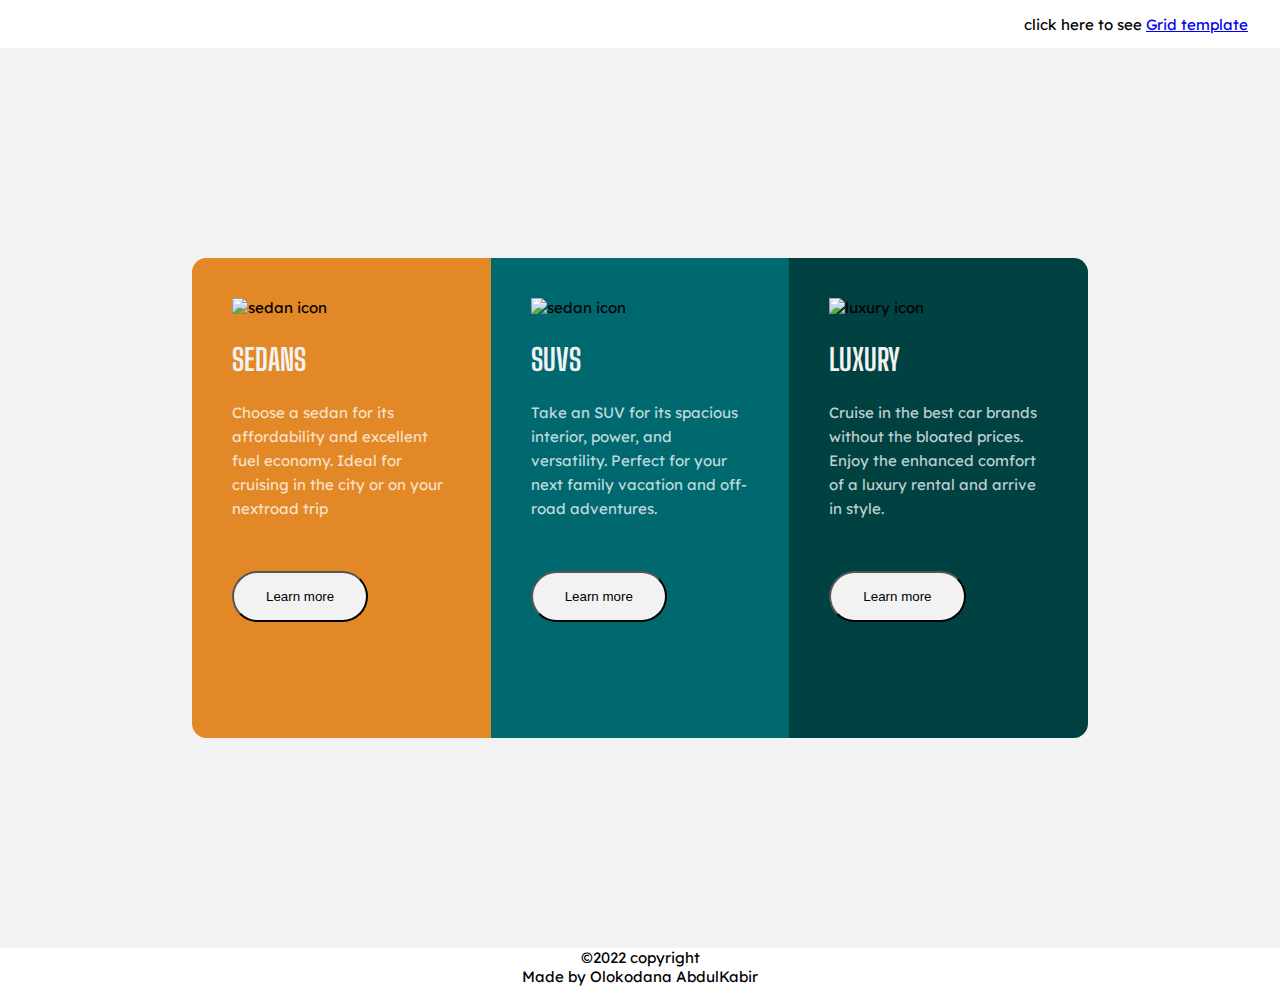
==== index.html @ 10800761 "Add files via upload" ====
<!DOCTYPE html>
<html>
  <head>
    <meta http-equiv="content-type" content="text/html; charset=utf-8" />
    <title>layout task</title>
    <link rel="icon" href="./image/favicon-32x32.png" type="image/png" sizes= "32 * 32"  />
    <link rel="stylesheet" href="style.css" type="text/css" media="all" />
  </head>
  <body>
    <header>
      <p>
        click here to see
        <a id="grid" href="grid.html">Grid template</a>
      </p>
    </header>
    <main class="container">
      <div class="wrapper">
        <!--first box -->
        <section class=" box sedan" >
          <img class="logo" src="./image/icon-sedans.svg" alt="sedan icon" />
          <h1 class="title">SEDANS</h1>
          <p>
            Choose a sedan for its affordability and excellent fuel economy. Ideal for cruising in the city or on your nextroad trip
          </p>
          <a class="button" href="#"><button>Learn more</button></a>
        </section>
        <!--second box -->
        <section class="box suv">
          <img class="logo" src="./image/icon-sedans.svg" alt="sedan icon" />
          <h1 class="title">SUVS</h1>
          <p>
            Take an SUV for its spacious interior, power, and versatility. Perfect for your next family vacation and off-road adventures.
          </p>
          <a class="button" href="#"><button>Learn more</button></a>
        </section>
        <!--third box -->
        <section class="box luxury">
          <img class="logo" src="./image/icon-luxury.svg" alt="luxury icon" />
          <h1 class="title">LUXURY</h1>
          <p>
            Cruise in the best car brands without the bloated prices. Enjoy the enhanced comfort of a luxury rental and arrive in style.
          </p>
          <a class="button" href="#"><button>Learn more</button></a>
        </section>
      </div>
    </main>
    <footer>
      &copy;2022 copyright 
      <p>Made by <span>Olokodana AbdulKabir</span></p>
    </footer>
  </body>
</html>
---- style.css ----
@import url('https://fonts.googleapis.com/css2?family=Big+Shoulders+Display:wght@700&display=swap');
@import url('https://fonts.googleapis.com/css2?family=Lexend+Deca&display=swap');
*{
  margin: 0;
  padding: 0;
  box-sizing: border-box;
}

body{
  display: flex;
  flex-direction: column;
  font-family: 'Lexend Deca', sans-serif;
  font-size: 15px;
  font-weight: 400;
}
header{
  height: 3rem;
  width: 100%;
  display: flex;
  margin: auto;
  padding-right: 2rem;
  justify-content: flex-end;
  align-items: center;
}

.container{
  width: 100%;
  height: 100vh;
  margin: auto;
  background-color: hsl(0, 0%, 95%);
  display: flex;
  flex-direction: column;
  justify-content: center;
  align-items: center;
}
.wrapper{
  max-width:70%;
  height: 30rem;
  margin: 2rem;
  display: flex;
  flex-direction: row;
  justify-content: center;
  align-items: center;
  border-radius: 0.9rem;
  overflow: hidden;
}
.box{
  margin: auto;
  display: flex;
  flex-direction: column;
  width: 100%;
  height: 100%;
  padding: 2.5rem;
}
.box .logo{ 
  display: flex;
  align-items: flex-start;
  justify-content: flex-start;
  width: 50%;
  height: auto;
}
.box .title{
  font-family: 'Big Shoulders Display', cursive;
  text-transform: uppercase;
  color: hsl(0, 0%, 95%);
  font-size: 30px;
  padding:1.5rem 0;
}
.box p{
  color: hsla(0, 0%, 100%, 0.75);
  line-height: 1.6;
}
.box .button{
  text-decoration: none;
}
button {
  background-color: hsl(0, 0%, 95%);
  padding: 1rem 2rem;
  border-radius: 2rem;
  margin-top: 50px;
  display: inline-block;
  transition: all .4s ease-in-out;
}
.button:hover{
  color:hsla(0, 0%, 100%, 0.75);
  background-color: transparent;
}
.sedan{
  background-color: hsl(31, 77%, 52%);
} 
.suv{
  background-color: hsl(184, 100%, 22%);
}

.luxury{
  background-color: hsl(179, 100%, 13%);
}

footer{
text-align: center;
margin: 0 auto;
}
/*
font-family: 'Lexend Deca', sans-serif;

font-family: 'Big Shoulders Display', cursive;
*/
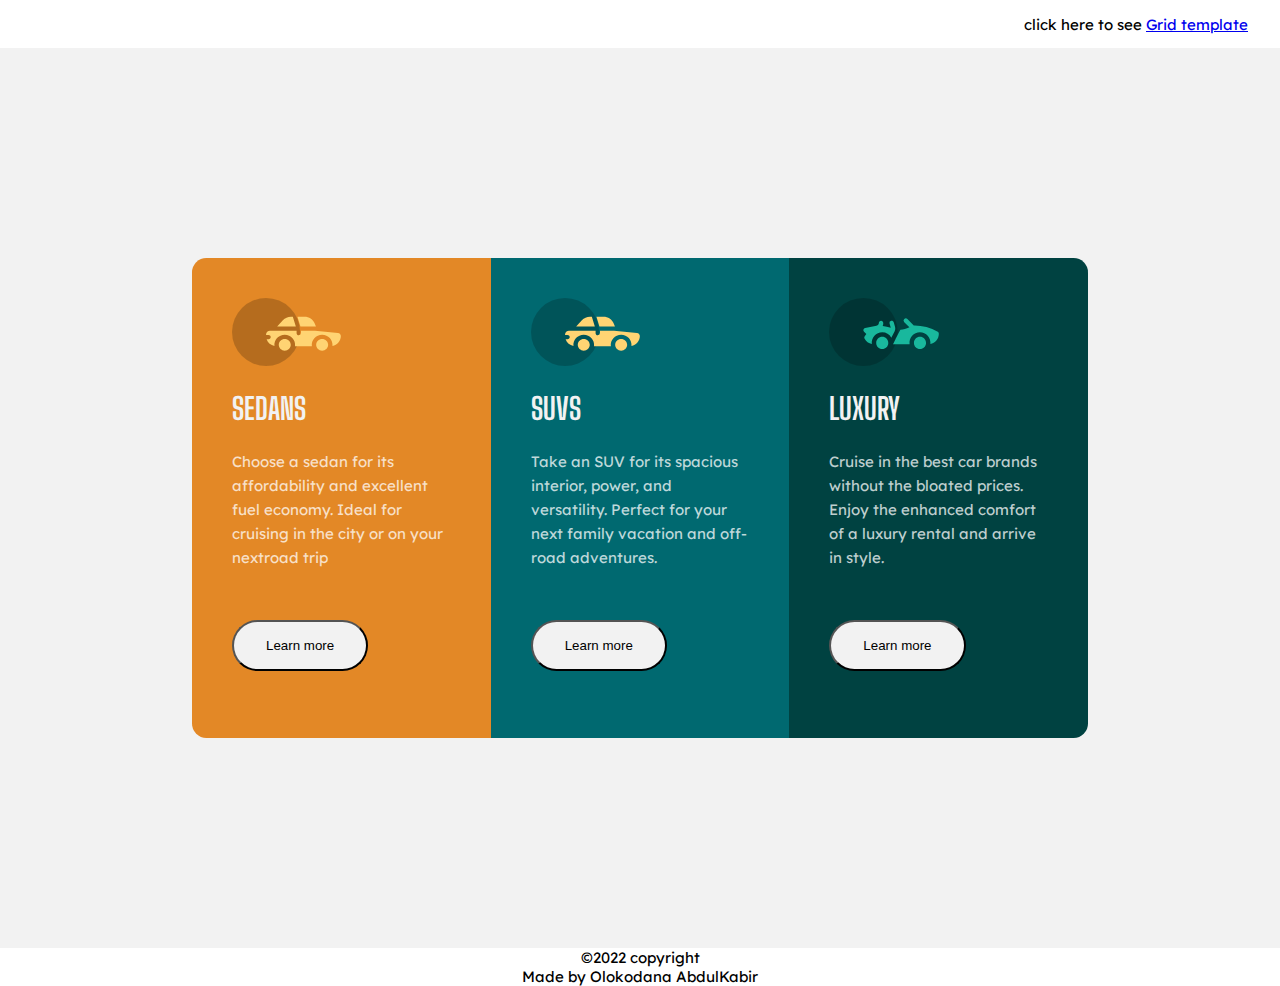
==== commit d3bdf2ff: "Update index.html" ====
--- a/index.html
+++ b/index.html
@@ -3,7 +3,7 @@
   <head>
     <meta http-equiv="content-type" content="text/html; charset=utf-8" />
     <title>layout task</title>
-    <link rel="icon" href="./image/favicon-32x32.png" type="image/png" sizes= "32 * 32"  />
+    <link rel="icon" href="favicon-32x32.png" type="image/png" sizes= "32 * 32"  />
     <link rel="stylesheet" href="style.css" type="text/css" media="all" />
   </head>
   <body>
@@ -17,7 +17,7 @@
       <div class="wrapper">
         <!--first box -->
         <section class=" box sedan" >
-          <img class="logo" src="./image/icon-sedans.svg" alt="sedan icon" />
+          <img class="logo" src="icon-sedans.svg" alt="sedan icon" />
           <h1 class="title">SEDANS</h1>
           <p>
             Choose a sedan for its affordability and excellent fuel economy. Ideal for cruising in the city or on your nextroad trip
@@ -26,7 +26,7 @@
         </section>
         <!--second box -->
         <section class="box suv">
-          <img class="logo" src="./image/icon-sedans.svg" alt="sedan icon" />
+          <img class="logo" src="icon-sedans.svg" alt="sedan icon" />
           <h1 class="title">SUVS</h1>
           <p>
             Take an SUV for its spacious interior, power, and versatility. Perfect for your next family vacation and off-road adventures.
@@ -35,7 +35,7 @@
         </section>
         <!--third box -->
         <section class="box luxury">
-          <img class="logo" src="./image/icon-luxury.svg" alt="luxury icon" />
+          <img class="logo" src="icon-luxury.svg" alt="luxury icon" />
           <h1 class="title">LUXURY</h1>
           <p>
             Cruise in the best car brands without the bloated prices. Enjoy the enhanced comfort of a luxury rental and arrive in style.
@@ -49,4 +49,4 @@
       <p>Made by <span>Olokodana AbdulKabir</span></p>
     </footer>
   </body>
-</html>+</html>
